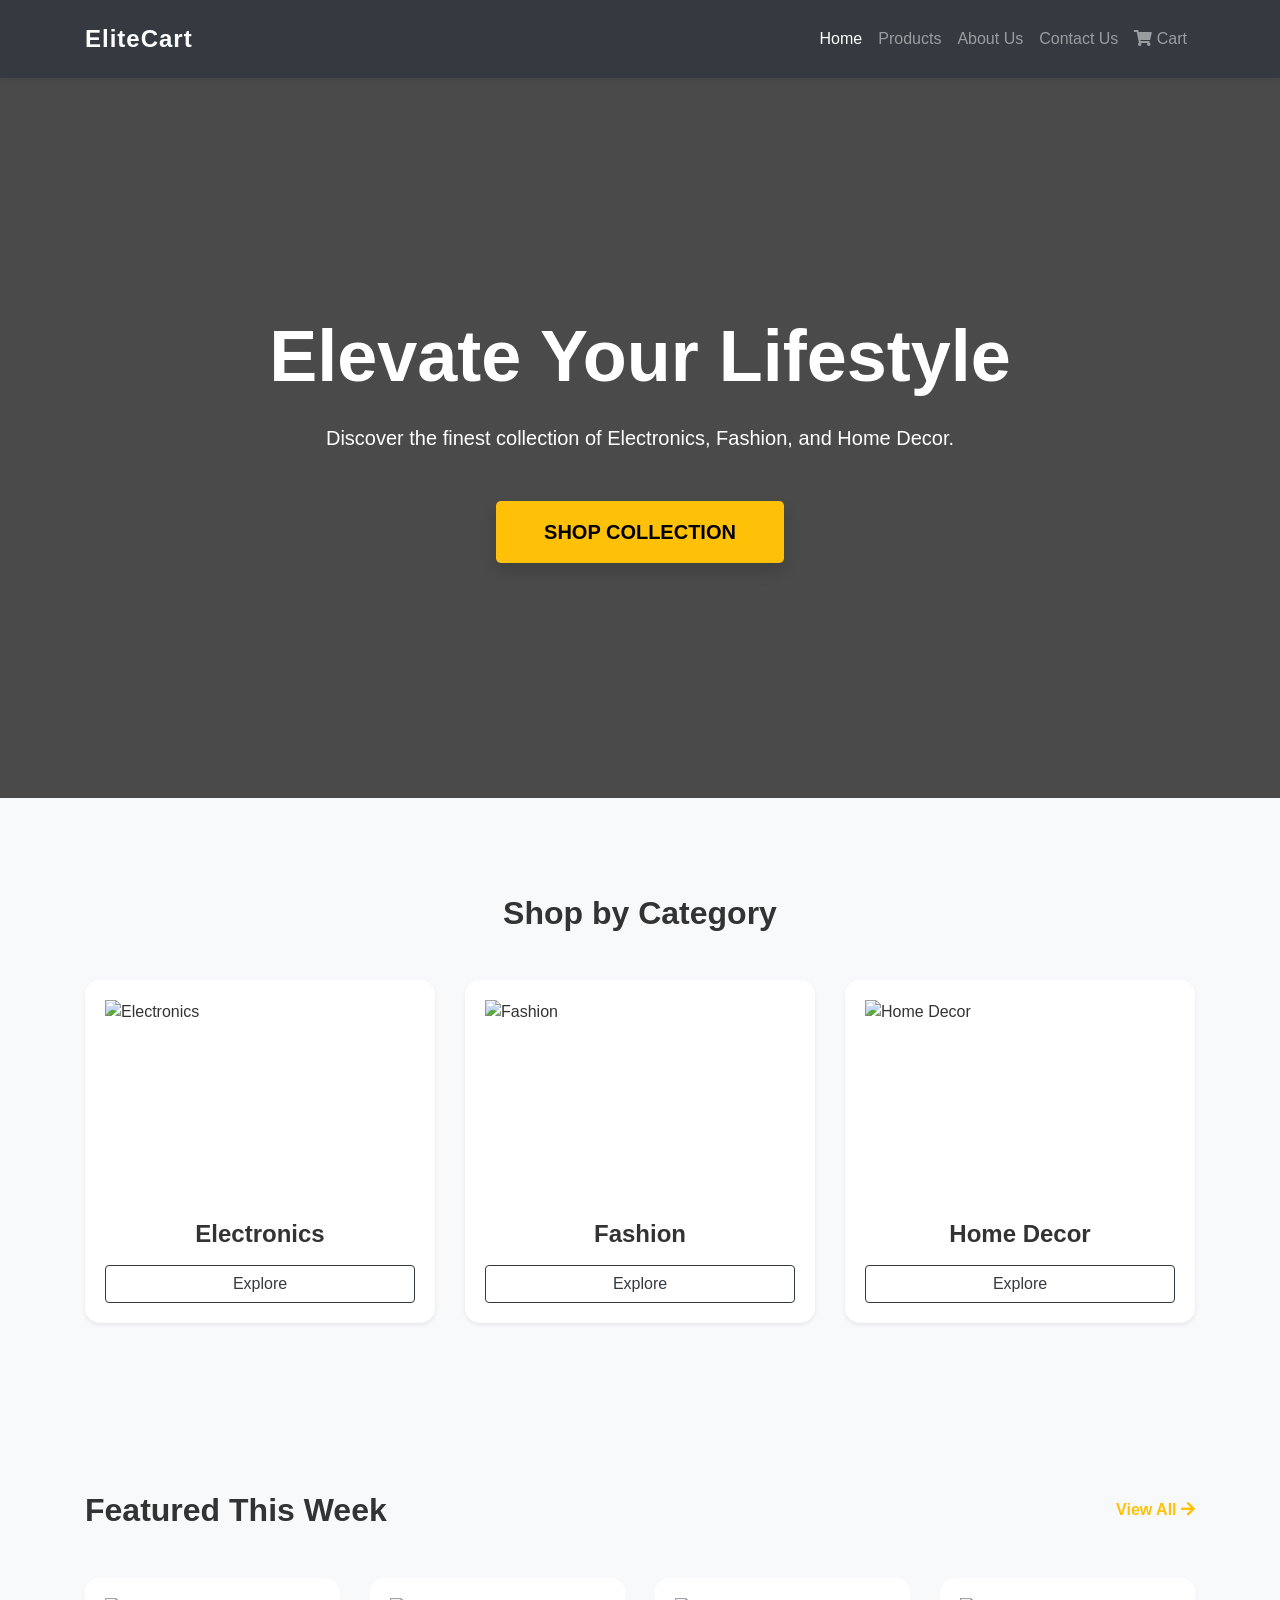
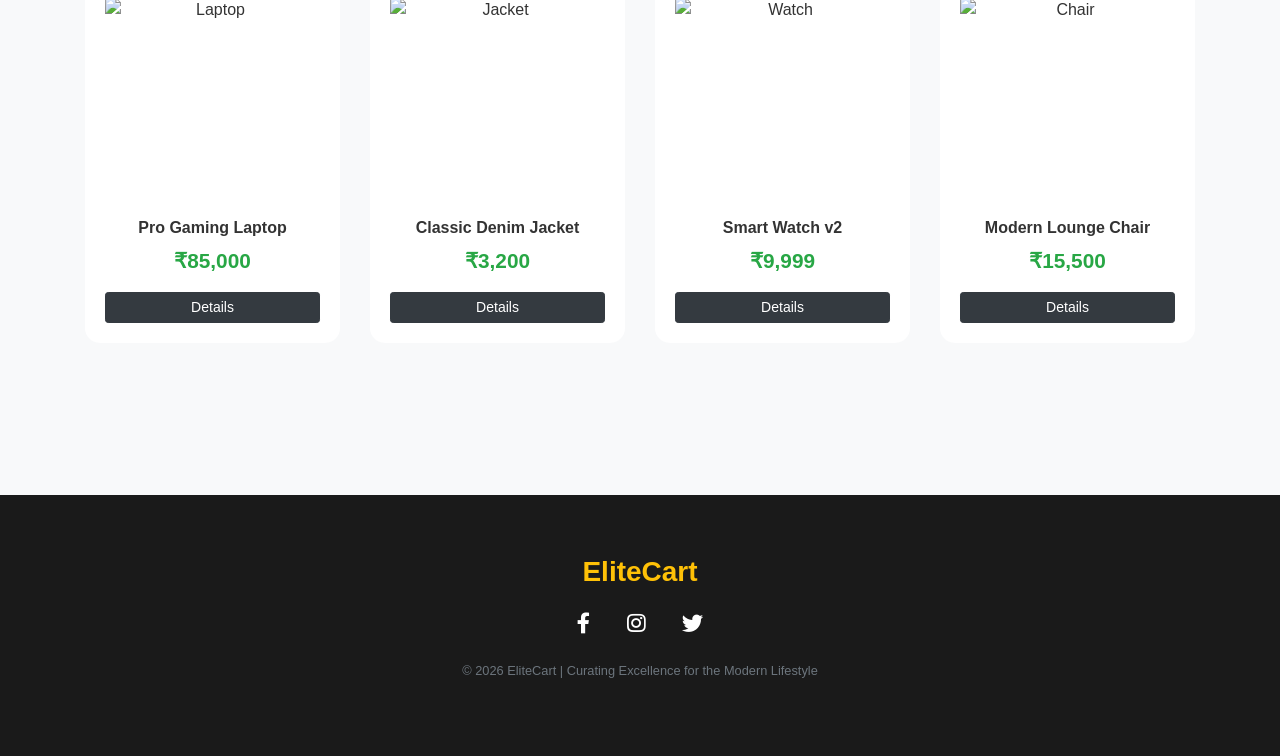
==== index.html @ 6ca874bc "Initial upload of EliteCart project files Complete front-end structure for the EliteCart e-commerce " ====
<!DOCTYPE html>
<html lang="en">
<head>
    <meta charset="UTF-8">
    <meta name="viewport" content="width=device-width, initial-scale=1.0">
    <title>EliteCart | Premium E-Commerce Store</title>
    <link rel="stylesheet" href="https://stackpath.bootstrapcdn.com/bootstrap/4.5.2/css/bootstrap.min.css">
    <link rel="stylesheet" href="https://cdnjs.cloudflare.com/ajax/libs/font-awesome/5.15.3/css/all.min.css">
    <link rel="stylesheet" href="style.css">
</head>
<body>

    <nav class="navbar navbar-expand-lg navbar-dark bg-dark sticky-top">
        <div class="container">
            <a class="navbar-brand font-weight-bold" href="index.html">EliteCart</a>
            <button class="navbar-toggler" type="button" data-toggle="collapse" data-target="#navbarNav">
                <span class="navbar-toggler-icon"></span>
            </button>
            <div class="collapse navbar-collapse" id="navbarNav">
                <ul class="navbar-nav ml-auto">
                    <li class="nav-item active"><a class="nav-link" href="index.html">Home</a></li>
                    <li class="nav-item"><a class="nav-link" href="products.html">Products</a></li>
                    <li class="nav-item"><a class="nav-link" href="about.html">About Us</a></li>
                    <li class="nav-item"><a class="nav-link" href="contact.html">Contact Us</a></li>
                    <li class="nav-item"><a class="nav-link" href="cart.html"><i class="fas fa-shopping-cart"></i> Cart</a></li>
                </ul>
            </div>
        </div>
    </nav>

    <header class="category-banner banner-electronics" style="height: 80vh; margin-bottom: 0;">
        <div class="container">
            <h1 class="display-3 font-weight-bold mb-4">Elevate Your Lifestyle</h1>
            <p class="lead mb-5">Discover the finest collection of Electronics, Fashion, and Home Decor.</p>
            <a href="products.html" class="btn btn-warning btn-lg px-5 font-weight-bold py-3 shadow">SHOP COLLECTION</a>
        </div>
    </header>

    <div class="container my-5 py-5">
        <h2 class="text-center font-weight-bold mb-5">Shop by Category</h2>
        <div class="row">
            <div class="col-md-4 mb-4">
                <div class="card product-card shadow-sm">
                    <img src="https://images.unsplash.com/photo-1526733158272-60b4944e8744?w=500" alt="Electronics">
                    <div class="card-body text-center">
                        <h4 class="font-weight-bold">Electronics</h4>
                        <a href="electronics.html" class="btn btn-outline-dark mt-2">Explore</a>
                    </div>
                </div>
            </div>
            <div class="col-md-4 mb-4">
                <div class="card product-card shadow-sm">
                    <img src="https://images.unsplash.com/photo-1445205170230-053b830c6050?w=500" alt="Fashion">
                    <div class="card-body text-center">
                        <h4 class="font-weight-bold">Fashion</h4>
                        <a href="fashion.html" class="btn btn-outline-dark mt-2">Explore</a>
                    </div>
                </div>
            </div>
            <div class="col-md-4 mb-4">
                <div class="card product-card shadow-sm">
                    <img src="https://images.unsplash.com/photo-1513519245088-0e12902e5a38?w=500" alt="Home Decor">
                    <div class="card-body text-center">
                        <h4 class="font-weight-bold">Home Decor</h4>
                        <a href="decor.html" class="btn btn-outline-dark mt-2">Explore</a>
                    </div>
                </div>
            </div>
        </div>
    </div>

    <div class="bg-light py-5">
        <div class="container">
            <div class="d-flex justify-content-between align-items-center mb-5">
                <h2 class="font-weight-bold mb-0">Featured This Week</h2>
                <a href="products.html" class="text-warning font-weight-bold">View All <i class="fas fa-arrow-right"></i></a>
            </div>
            <div class="row">
                <div class="col-md-3 mb-4">
                    <div class="card product-card text-center">
                        <img src="https://images.unsplash.com/photo-1603302576837-37561b2e2302?w=400" alt="Laptop">
                        <div class="card-body">
                            <h6 class="font-weight-bold">Pro Gaming Laptop</h6>
                            <p class="price-text">₹85,000</p>
                            <a href="product-view.html?id=elec4" class="btn btn-dark btn-sm btn-block">Details</a>
                        </div>
                    </div>
                </div>
                <div class="col-md-3 mb-4">
                    <div class="card product-card text-center">
                        <img src="https://images.unsplash.com/photo-1543076447-215ad9ba6923?w=400" alt="Jacket">
                        <div class="card-body">
                            <h6 class="font-weight-bold">Classic Denim Jacket</h6>
                            <p class="price-text">₹3,200</p>
                            <a href="product-view.html?id=fash3" class="btn btn-dark btn-sm btn-block">Details</a>
                        </div>
                    </div>
                </div>
                <div class="col-md-3 mb-4">
                    <div class="card product-card text-center">
                        <img src="https://images.unsplash.com/photo-1508685096489-7aacd43bd3b1?w=400" alt="Watch">
                        <div class="card-body">
                            <h6 class="font-weight-bold">Smart Watch v2</h6>
                            <p class="price-text">₹9,999</p>
                            <a href="product-view.html?id=watch" class="btn btn-dark btn-sm btn-block">Details</a>
                        </div>
                    </div>
                </div>
                <div class="col-md-3 mb-4">
                    <div class="card product-card text-center">
                        <img src="https://images.unsplash.com/photo-1524758631624-e2822e304c36?w=400" alt="Chair">
                        <div class="card-body">
                            <h6 class="font-weight-bold">Modern Lounge Chair</h6>
                            <p class="price-text">₹15,500</p>
                            <a href="product-view.html?id=decor1" class="btn btn-dark btn-sm btn-block">Details</a>
                        </div>
                    </div>
                </div>
            </div>
        </div>
    </div>

    <footer class="text-center">
        <div class="container">
            <h3 class="font-weight-bold text-warning mb-4">EliteCart</h3>
            <div class="mb-4">
                <a href="javascript:void(0)" class="text-white mx-3" onclick="alert('Social link placeholder')"><i class="fab fa-facebook-f fa-lg"></i></a>
                <a href="javascript:void(0)" class="text-white mx-3" onclick="alert('Social link placeholder')"><i class="fab fa-instagram fa-lg"></i></a>
                <a href="javascript:void(0)" class="text-white mx-3" onclick="alert('Social link placeholder')"><i class="fab fa-twitter fa-lg"></i></a>
            </div>
            <p class="text-muted small">© 2026 EliteCart | Curating Excellence for the Modern Lifestyle</p>
        </div>
    </footer>

    <script src="https://code.jquery.com/jquery-3.5.1.slim.min.js"></script>
    <script src="https://cdn.jsdelivr.net/npm/bootstrap@4.5.2/dist/js/bootstrap.bundle.min.js"></script>
</body>
</html>
---- style.css ----
/* --- 1. Global Styles --- */
body { 
    font-family: 'Segoe UI', Roboto, Helvetica, Arial, sans-serif; 
    background-color: #f8f9fa; 
    color: #333;
    overflow-x: hidden;
}

/* --- 2. Navigation Bar --- */
.navbar { 
    box-shadow: 0 2px 10px rgba(0,0,0,0.1); 
    padding: 1rem 0;
}

.navbar-brand {
    font-size: 1.5rem;
    letter-spacing: 1px;
}

/* --- 3. Category Banners --- */
.category-banner {
    height: 350px;
    display: flex;
    align-items: center;
    justify-content: center;
    color: white;
    text-align: center;
    margin-bottom: 50px;
    background-size: cover;
    background-position: center;
    position: relative;
}

/* Specific Banner Backgrounds */
.banner-electronics {
    background: linear-gradient(rgba(0,0,0,0.7), rgba(0,0,0,0.7)), url('https://images.unsplash.com/photo-1550009158-9ebf69173e03?w=1350');
}

.banner-fashion {
    background: linear-gradient(rgba(0,0,0,0.5), rgba(0,0,0,0.5)), url('https://images.unsplash.com/photo-1441984904996-e0b6ba687e04?w=1350');
}

.banner-decor {
    background: linear-gradient(rgba(0,0,0,0.6), rgba(0,0,0,0.6)), url('https://images.unsplash.com/photo-1513519245088-0e12902e5a38?w=1350');
}

/* --- 4. Product Cards --- */
.product-card { 
    transition: all 0.3s ease; 
    border: none; 
    border-radius: 15px; 
    overflow: hidden; 
    height: 100%;
    display: flex;
    flex-direction: column;
    background: #fff;
}

.product-card:hover { 
    transform: translateY(-10px); 
    box-shadow: 0 15px 30px rgba(0,0,0,0.1); 
}

.product-card img { 
    height: 220px; 
    object-fit: contain; 
    padding: 20px; 
    background: #fff;
    width: 100%;
}

.card-body {
    flex-grow: 1;
    display: flex;
    flex-direction: column;
    justify-content: space-between;
}

/* --- 5. Typography & UI Elements --- */
.price-text { 
    color: #28a745; 
    font-weight: 800; 
    font-size: 1.3rem; 
}

.category-label { 
    font-size: 0.7rem; 
    text-transform: uppercase; 
    color: #aaa; 
    font-weight: bold; 
    letter-spacing: 1px; 
}

.filter-sidebar {
    background: #fff;
    border-radius: 15px;
    padding: 25px;
    border: 1px solid #eee;
    position: sticky;
    top: 100px;
}

/* --- 6. Cart & Product View Specifics --- */
.cart-container, .product-container {
    background: #fff;
    border-radius: 20px;
    padding: 30px;
    box-shadow: 0 10px 25px rgba(0,0,0,0.05);
}

.product-img-thumbnail {
    width: 80px;
    height: 80px;
    object-fit: contain;
    border-radius: 10px;
}

/* --- 7. Footer --- */
footer { 
    background-color: #1a1a1a; 
    color: white; 
    padding: 60px 0; 
    margin-top: 80px; 
}

footer .fab {
    transition: 0.3s;
}

footer a:hover .fab {
    color: #ffc107;
    transform: scale(1.2);
}

/* --- 8. Buttons --- */
.btn-warning {
    background-color: #ffc107;
    border: none;
    color: #000;
}

.btn-warning:hover {
    background-color: #e0a800;
}
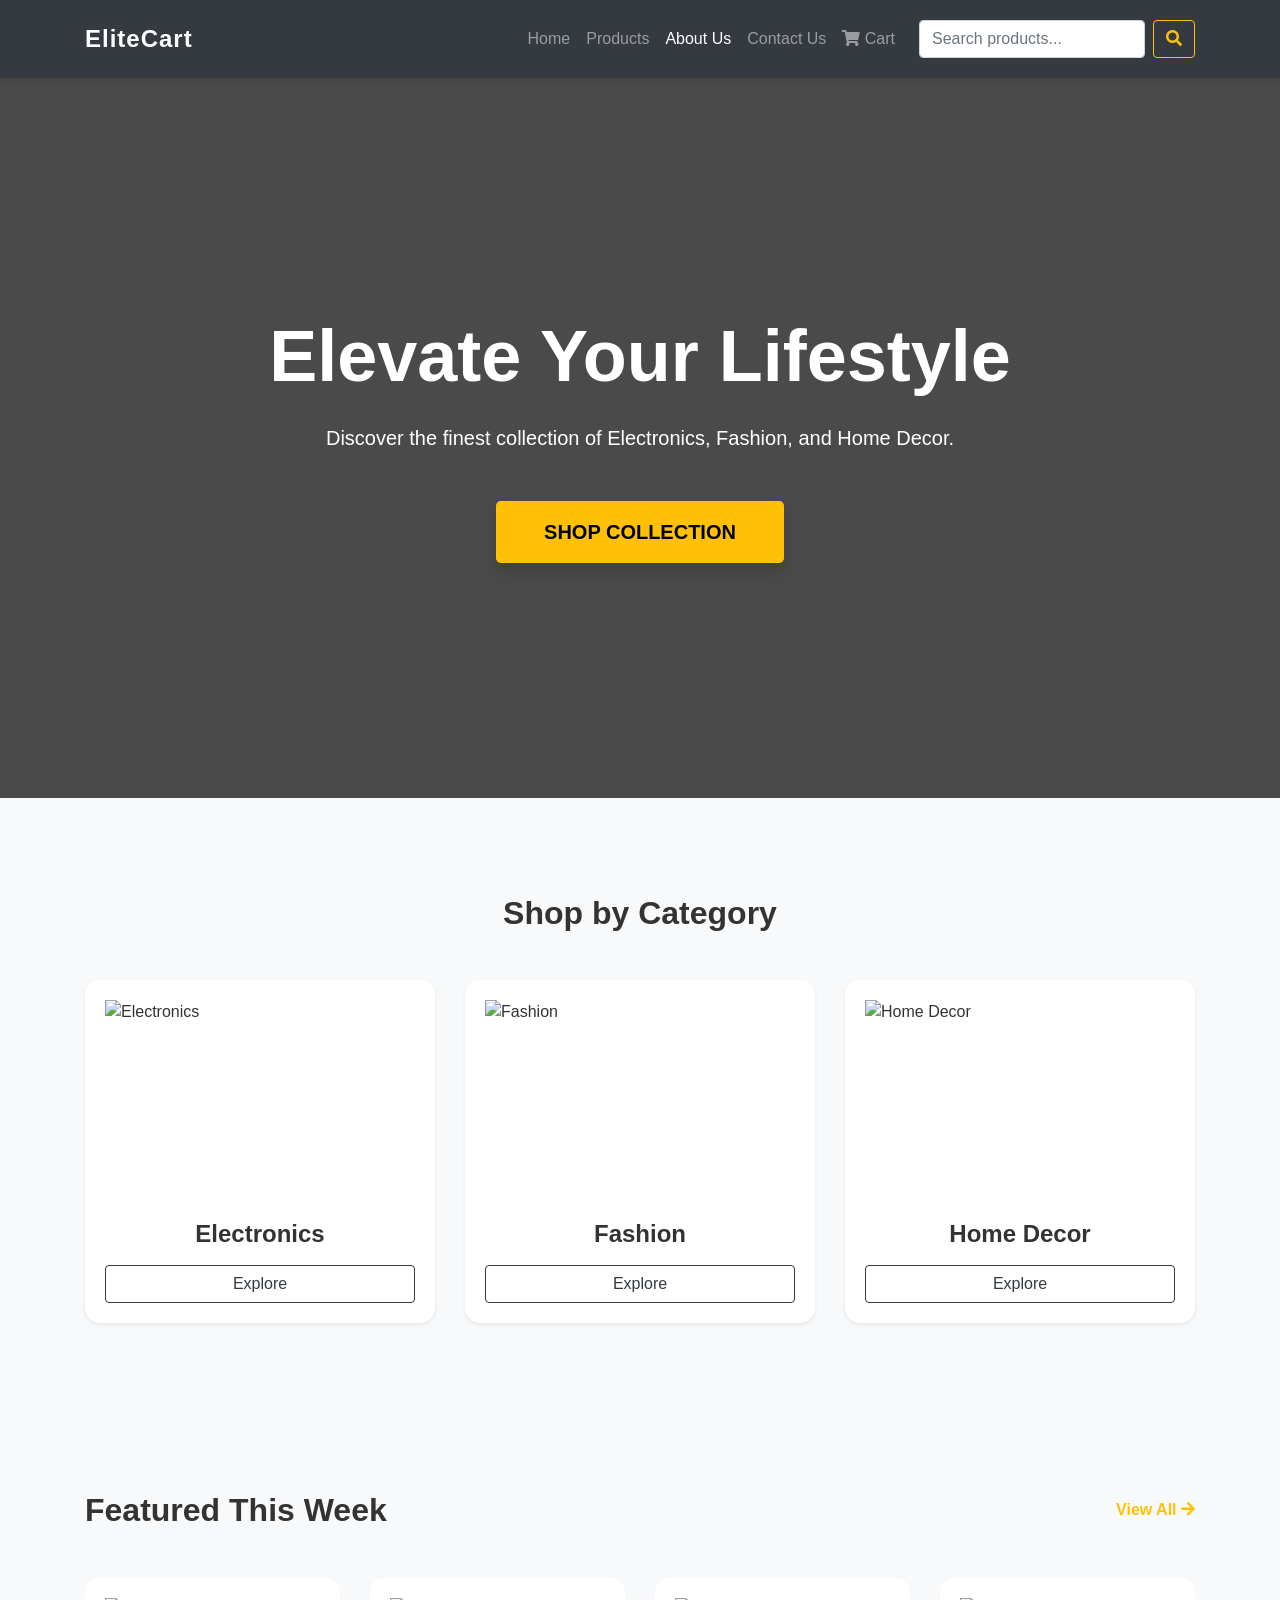
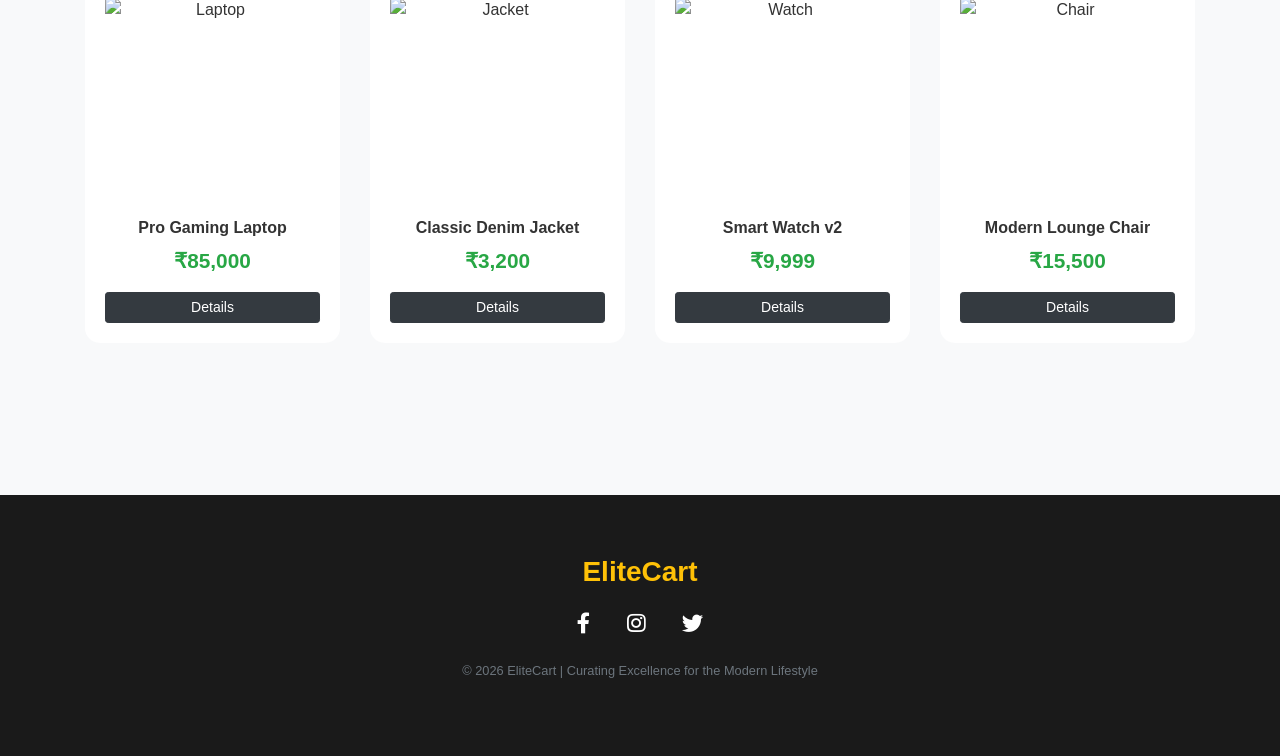
==== commit 052eecd2: "First" ====
--- a/index.html
+++ b/index.html
@@ -11,22 +11,29 @@
 <body>
 
     <nav class="navbar navbar-expand-lg navbar-dark bg-dark sticky-top">
-        <div class="container">
-            <a class="navbar-brand font-weight-bold" href="index.html">EliteCart</a>
-            <button class="navbar-toggler" type="button" data-toggle="collapse" data-target="#navbarNav">
-                <span class="navbar-toggler-icon"></span>
-            </button>
-            <div class="collapse navbar-collapse" id="navbarNav">
-                <ul class="navbar-nav ml-auto">
-                    <li class="nav-item active"><a class="nav-link" href="index.html">Home</a></li>
-                    <li class="nav-item"><a class="nav-link" href="products.html">Products</a></li>
-                    <li class="nav-item"><a class="nav-link" href="about.html">About Us</a></li>
-                    <li class="nav-item"><a class="nav-link" href="contact.html">Contact Us</a></li>
-                    <li class="nav-item"><a class="nav-link" href="cart.html"><i class="fas fa-shopping-cart"></i> Cart</a></li>
-                </ul>
-            </div>
+    <div class="container">
+        <a class="navbar-brand font-weight-bold" href="home.html">EliteCart</a>
+        <button class="navbar-toggler" type="button" data-toggle="collapse" data-target="#navbarNav">
+            <span class="navbar-toggler-icon"></span>
+        </button>
+        <div class="collapse navbar-collapse" id="navbarNav">
+            <ul class="navbar-nav ml-auto">
+                <li class="nav-item"><a class="nav-link" href="home.html">Home</a></li>
+                <li class="nav-item"><a class="nav-link" href="products.html">Products</a></li>
+                <li class="nav-item active"><a class="nav-link" href="about.html">About Us</a></li>
+                <li class="nav-item"><a class="nav-link" href="contact.html">Contact Us</a></li>
+                <li class="nav-item"><a class="nav-link" href="cart.html"><i class="fas fa-shopping-cart"></i> Cart</a></li>
+            </ul>
+
+            <form action="search.html" method="GET" class="form-inline ml-lg-3">
+                <input class="form-control mr-sm-2" type="search" name="q" placeholder="Search products..." required>
+                <button class="btn btn-outline-warning my-2 my-sm-0" type="submit">
+                    <i class="fas fa-search"></i>
+                </button>
+            </form>
         </div>
-    </nav>
+    </div>
+</nav>
 
     <header class="category-banner banner-electronics" style="height: 80vh; margin-bottom: 0;">
         <div class="container">
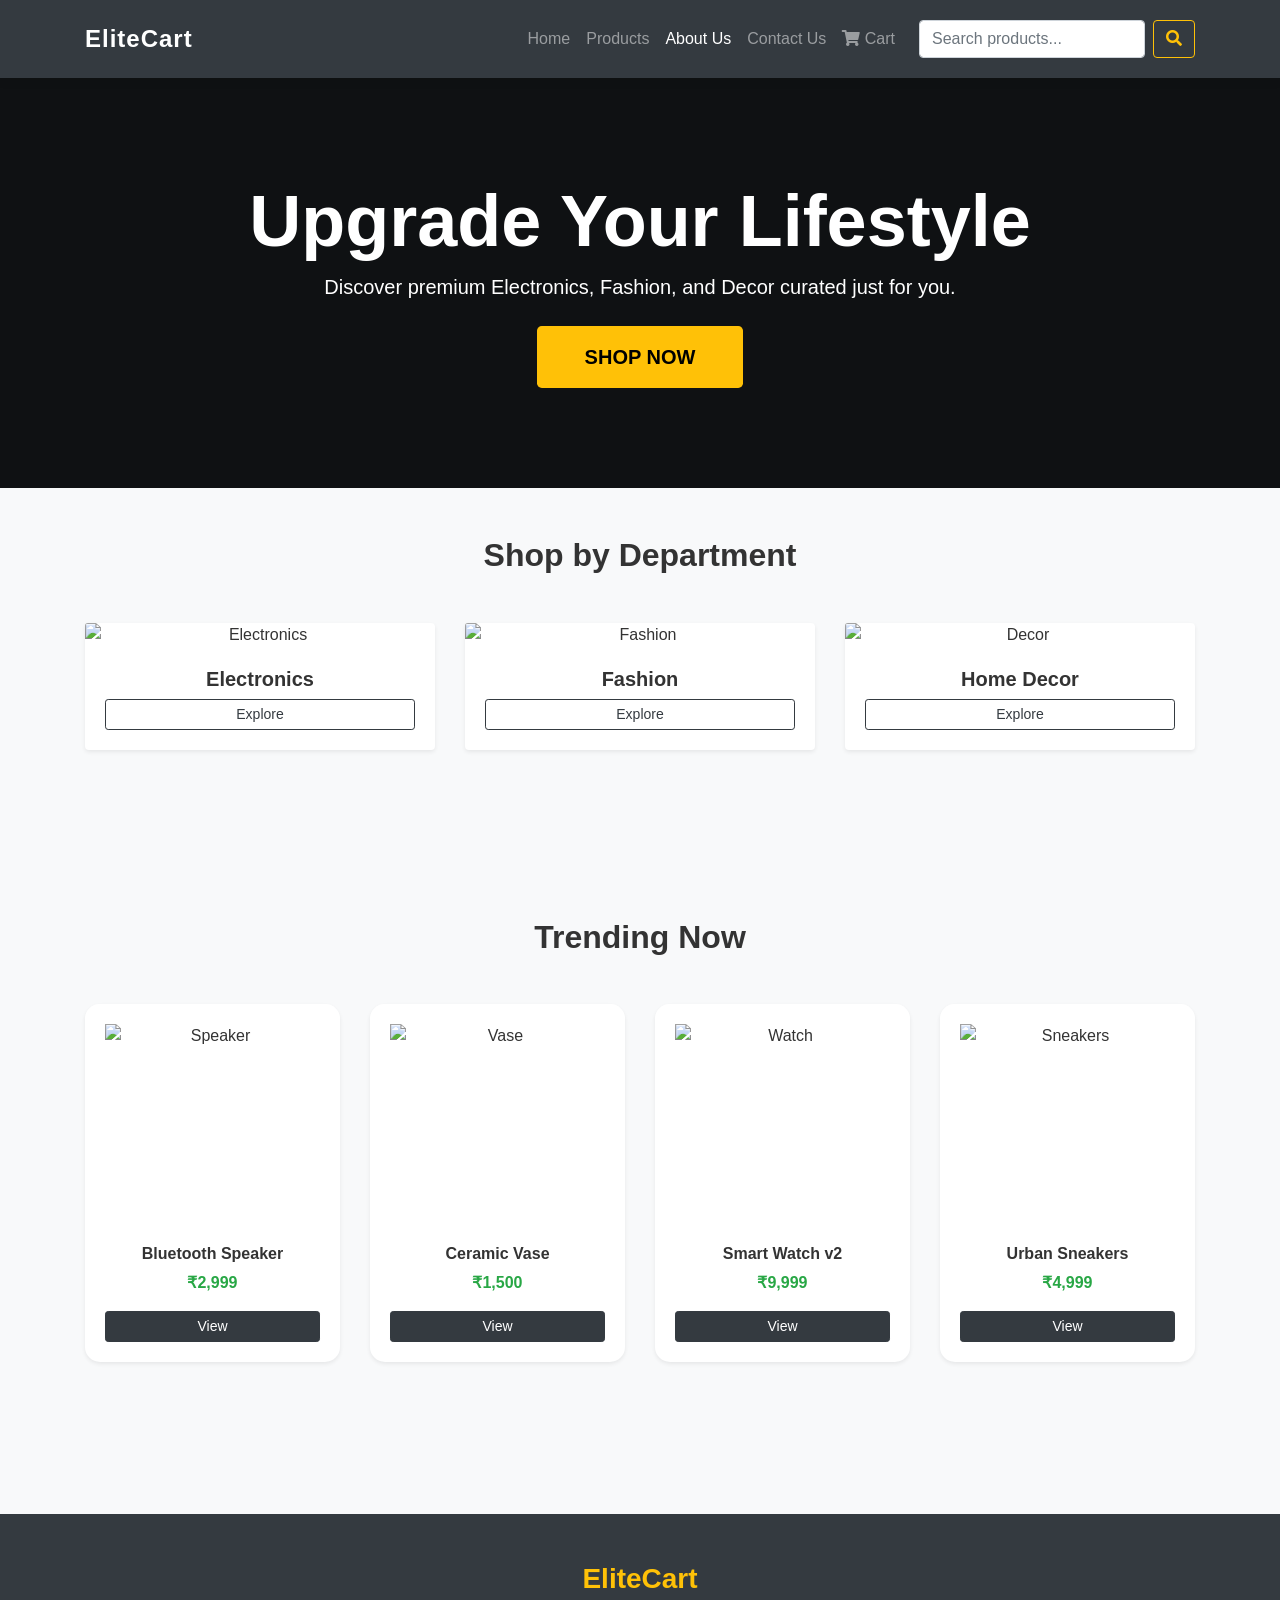
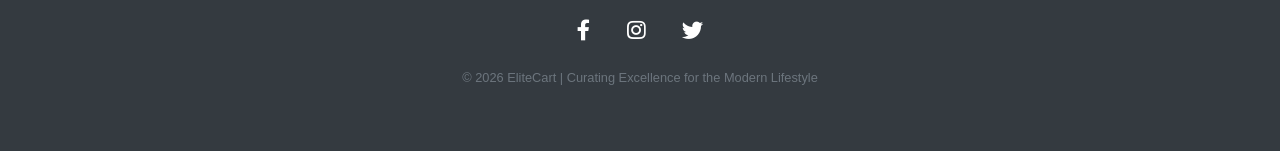
==== commit fb2735ca: "fin final" ====
--- a/index.html
+++ b/index.html
@@ -3,7 +3,7 @@
 <head>
     <meta charset="UTF-8">
     <meta name="viewport" content="width=device-width, initial-scale=1.0">
-    <title>EliteCart | Premium E-Commerce Store</title>
+    <title>Home - EliteCart</title>
     <link rel="stylesheet" href="https://stackpath.bootstrapcdn.com/bootstrap/4.5.2/css/bootstrap.min.css">
     <link rel="stylesheet" href="https://cdnjs.cloudflare.com/ajax/libs/font-awesome/5.15.3/css/all.min.css">
     <link rel="stylesheet" href="style.css">
@@ -12,13 +12,13 @@
 
     <nav class="navbar navbar-expand-lg navbar-dark bg-dark sticky-top">
     <div class="container">
-        <a class="navbar-brand font-weight-bold" href="home.html">EliteCart</a>
+        <a class="navbar-brand font-weight-bold" href="index.html">EliteCart</a>
         <button class="navbar-toggler" type="button" data-toggle="collapse" data-target="#navbarNav">
             <span class="navbar-toggler-icon"></span>
         </button>
         <div class="collapse navbar-collapse" id="navbarNav">
             <ul class="navbar-nav ml-auto">
-                <li class="nav-item"><a class="nav-link" href="home.html">Home</a></li>
+                <li class="nav-item"><a class="nav-link" href="index.html">Home</a></li>
                 <li class="nav-item"><a class="nav-link" href="products.html">Products</a></li>
                 <li class="nav-item active"><a class="nav-link" href="about.html">About Us</a></li>
                 <li class="nav-item"><a class="nav-link" href="contact.html">Contact Us</a></li>
@@ -35,110 +35,112 @@
     </div>
 </nav>
 
-    <header class="category-banner banner-electronics" style="height: 80vh; margin-bottom: 0;">
+    <header class="jumbotron jumbotron-fluid bg-dark text-white text-center mb-0" style="background: linear-gradient(rgba(0,0,0,0.7), rgba(0,0,0,0.7)), url('https://images.unsplash.com/photo-1441986300917-64674bd600d8?auto=format&fit=crop&w=1600&q=80'); background-size: cover; background-position: center; padding: 100px 0;">
         <div class="container">
-            <h1 class="display-3 font-weight-bold mb-4">Elevate Your Lifestyle</h1>
-            <p class="lead mb-5">Discover the finest collection of Electronics, Fashion, and Home Decor.</p>
-            <a href="products.html" class="btn btn-warning btn-lg px-5 font-weight-bold py-3 shadow">SHOP COLLECTION</a>
+            <h1 class="display-3 font-weight-bold">Upgrade Your Lifestyle</h1>
+            <p class="lead mb-4">Discover premium Electronics, Fashion, and Decor curated just for you.</p>
+            <a href="products.html" class="btn btn-warning btn-lg font-weight-bold px-5 py-3">SHOP NOW</a>
         </div>
     </header>
 
-    <div class="container my-5 py-5">
-        <h2 class="text-center font-weight-bold mb-5">Shop by Category</h2>
-        <div class="row">
-            <div class="col-md-4 mb-4">
-                <div class="card product-card shadow-sm">
-                    <img src="https://images.unsplash.com/photo-1526733158272-60b4944e8744?w=500" alt="Electronics">
-                    <div class="card-body text-center">
-                        <h4 class="font-weight-bold">Electronics</h4>
-                        <a href="electronics.html" class="btn btn-outline-dark mt-2">Explore</a>
-                    </div>
-                </div>
-            </div>
-            <div class="col-md-4 mb-4">
-                <div class="card product-card shadow-sm">
-                    <img src="https://images.unsplash.com/photo-1445205170230-053b830c6050?w=500" alt="Fashion">
-                    <div class="card-body text-center">
-                        <h4 class="font-weight-bold">Fashion</h4>
-                        <a href="fashion.html" class="btn btn-outline-dark mt-2">Explore</a>
-                    </div>
-                </div>
-            </div>
-            <div class="col-md-4 mb-4">
-                <div class="card product-card shadow-sm">
-                    <img src="https://images.unsplash.com/photo-1513519245088-0e12902e5a38?w=500" alt="Home Decor">
-                    <div class="card-body text-center">
-                        <h4 class="font-weight-bold">Home Decor</h4>
-                        <a href="decor.html" class="btn btn-outline-dark mt-2">Explore</a>
-                    </div>
-                </div>
-            </div>
-        </div>
-    </div>
-
-    <div class="bg-light py-5">
-        <div class="container">
-            <div class="d-flex justify-content-between align-items-center mb-5">
-                <h2 class="font-weight-bold mb-0">Featured This Week</h2>
-                <a href="products.html" class="text-warning font-weight-bold">View All <i class="fas fa-arrow-right"></i></a>
-            </div>
+    <section class="py-5 bg-light">
+        <div class="container text-center">
+            <h2 class="font-weight-bold mb-5">Shop by Department</h2>
             <div class="row">
-                <div class="col-md-3 mb-4">
-                    <div class="card product-card text-center">
-                        <img src="https://images.unsplash.com/photo-1603302576837-37561b2e2302?w=400" alt="Laptop">
+                <div class="col-md-4 mb-4">
+                    <div class="category-card shadow-sm border-0 card h-100">
+                        <img src="https://images.unsplash.com/photo-1498049794561-7780e7231661?auto=format&fit=crop&w=500&q=80" class="card-img-top" alt="Electronics">
                         <div class="card-body">
-                            <h6 class="font-weight-bold">Pro Gaming Laptop</h6>
-                            <p class="price-text">₹85,000</p>
-                            <a href="product-view.html?id=elec4" class="btn btn-dark btn-sm btn-block">Details</a>
+                            <h5 class="font-weight-bold">Electronics</h5>
+                            <a href="electronics.html" class="btn btn-outline-dark btn-sm">Explore</a>
                         </div>
                     </div>
                 </div>
-                <div class="col-md-3 mb-4">
-                    <div class="card product-card text-center">
-                        <img src="https://images.unsplash.com/photo-1543076447-215ad9ba6923?w=400" alt="Jacket">
+                <div class="col-md-4 mb-4">
+                    <div class="category-card shadow-sm border-0 card h-100">
+                        <img src="https://images.unsplash.com/photo-1441984904996-e0b6ba687e04?auto=format&fit=crop&w=500&q=80" class="card-img-top" alt="Fashion">
                         <div class="card-body">
-                            <h6 class="font-weight-bold">Classic Denim Jacket</h6>
-                            <p class="price-text">₹3,200</p>
-                            <a href="product-view.html?id=fash3" class="btn btn-dark btn-sm btn-block">Details</a>
+                            <h5 class="font-weight-bold">Fashion</h5>
+                            <a href="fashion.html" class="btn btn-outline-dark btn-sm">Explore</a>
                         </div>
                     </div>
                 </div>
-                <div class="col-md-3 mb-4">
-                    <div class="card product-card text-center">
-                        <img src="https://images.unsplash.com/photo-1508685096489-7aacd43bd3b1?w=400" alt="Watch">
+                <div class="col-md-4 mb-4">
+                    <div class="category-card shadow-sm border-0 card h-100">
+                        <img src="https://images.unsplash.com/photo-1513519245088-0e12902e5a38?auto=format&fit=crop&w=500&q=80" class="card-img-top" alt="Decor">
                         <div class="card-body">
-                            <h6 class="font-weight-bold">Smart Watch v2</h6>
-                            <p class="price-text">₹9,999</p>
-                            <a href="product-view.html?id=watch" class="btn btn-dark btn-sm btn-block">Details</a>
-                        </div>
-                    </div>
-                </div>
-                <div class="col-md-3 mb-4">
-                    <div class="card product-card text-center">
-                        <img src="https://images.unsplash.com/photo-1524758631624-e2822e304c36?w=400" alt="Chair">
-                        <div class="card-body">
-                            <h6 class="font-weight-bold">Modern Lounge Chair</h6>
-                            <p class="price-text">₹15,500</p>
-                            <a href="product-view.html?id=decor1" class="btn btn-dark btn-sm btn-block">Details</a>
+                            <h5 class="font-weight-bold">Home Decor</h5>
+                            <a href="decor.html" class="btn btn-outline-dark btn-sm">Explore</a>
                         </div>
                     </div>
                 </div>
             </div>
         </div>
-    </div>
+    </section>
 
-    <footer class="text-center">
+    <section class="container my-5 py-5">
+        <h2 class="font-weight-bold text-center mb-5">Trending Now</h2>
+        <div class="row">
+            <div class="col-md-3 col-sm-6 mb-4">
+                <div class="card product-card text-center shadow-sm h-100">
+                    <img src="https://www.portronics.com/cdn/shop/files/Portronics_Resound_2_best_portable_speakers_in_India_under_3000.jpg?v=1736943324" class="card-img-top" alt="Speaker">
+                    <div class="card-body">
+                        <h6 class="font-weight-bold">Bluetooth Speaker</h6>
+                        <p class="text-success font-weight-bold">₹2,999</p>
+                        <a href="product-view.html?id=elec5" class="btn btn-dark btn-sm btn-block">View</a>
+                    </div>
+                </div>
+            </div>
+
+            <div class="col-md-3 col-sm-6 mb-4">
+                <div class="card product-card text-center shadow-sm h-100">
+                    <img src="https://encrypted-tbn0.gstatic.com/images?q=tbn:ANd9GcQRUGJSIDQZyvLXgMEyhMk-h1Jh6cb92tRbZw&s" class="card-img-top" alt="Vase">
+                    <div class="card-body">
+                        <h6 class="font-weight-bold">Ceramic Vase</h6>
+                        <p class="text-success font-weight-bold">₹1,500</p>
+                        <a href="product-view.html?id=decor2" class="btn btn-dark btn-sm btn-block">View</a>
+                    </div>
+                </div>
+            </div>
+
+            <div class="col-md-3 col-sm-6 mb-4">
+                <div class="card product-card text-center shadow-sm h-100">
+                    <img src="https://images.unsplash.com/photo-1508685096489-7aacd43bd3b1?auto=format&fit=crop&w=500&q=80" class="card-img-top" alt="Watch">
+                    <div class="card-body">
+                        <h6 class="font-weight-bold">Smart Watch v2</h6>
+                        <p class="text-success font-weight-bold">₹9,999</p>
+                        <a href="product-view.html?id=watch" class="btn btn-dark btn-sm btn-block">View</a>
+                    </div>
+                </div>
+            </div>
+
+            <div class="col-md-3 col-sm-6 mb-4">
+                <div class="card product-card text-center shadow-sm h-100">
+                    <img src="https://images.unsplash.com/photo-1542291026-7eec264c27ff?auto=format&fit=crop&w=500&q=80" class="card-img-top" alt="Sneakers">
+                    <div class="card-body">
+                        <h6 class="font-weight-bold">Urban Sneakers</h6>
+                        <p class="text-success font-weight-bold">₹4,999</p>
+                        <a href="product-view.html?id=fashion2" class="btn btn-dark btn-sm btn-block">View</a>
+                    </div>
+                </div>
+            </div>
+        </div>
+    </section>
+
+    <footer class="text-center py-5 bg-dark text-white">
         <div class="container">
             <h3 class="font-weight-bold text-warning mb-4">EliteCart</h3>
             <div class="mb-4">
-                <a href="javascript:void(0)" class="text-white mx-3" onclick="alert('Social link placeholder')"><i class="fab fa-facebook-f fa-lg"></i></a>
-                <a href="javascript:void(0)" class="text-white mx-3" onclick="alert('Social link placeholder')"><i class="fab fa-instagram fa-lg"></i></a>
-                <a href="javascript:void(0)" class="text-white mx-3" onclick="alert('Social link placeholder')"><i class="fab fa-twitter fa-lg"></i></a>
+                <a href="#" class="text-white mx-3"><i class="fab fa-facebook-f fa-lg"></i></a>
+                <a href="#" class="text-white mx-3"><i class="fab fa-instagram fa-lg"></i></a>
+                <a href="#" class="text-white mx-3"><i class="fab fa-twitter fa-lg"></i></a>
             </div>
             <p class="text-muted small">© 2026 EliteCart | Curating Excellence for the Modern Lifestyle</p>
         </div>
     </footer>
 
+    
+
     <script src="https://code.jquery.com/jquery-3.5.1.slim.min.js"></script>
     <script src="https://cdn.jsdelivr.net/npm/bootstrap@4.5.2/dist/js/bootstrap.bundle.min.js"></script>
 </body>
